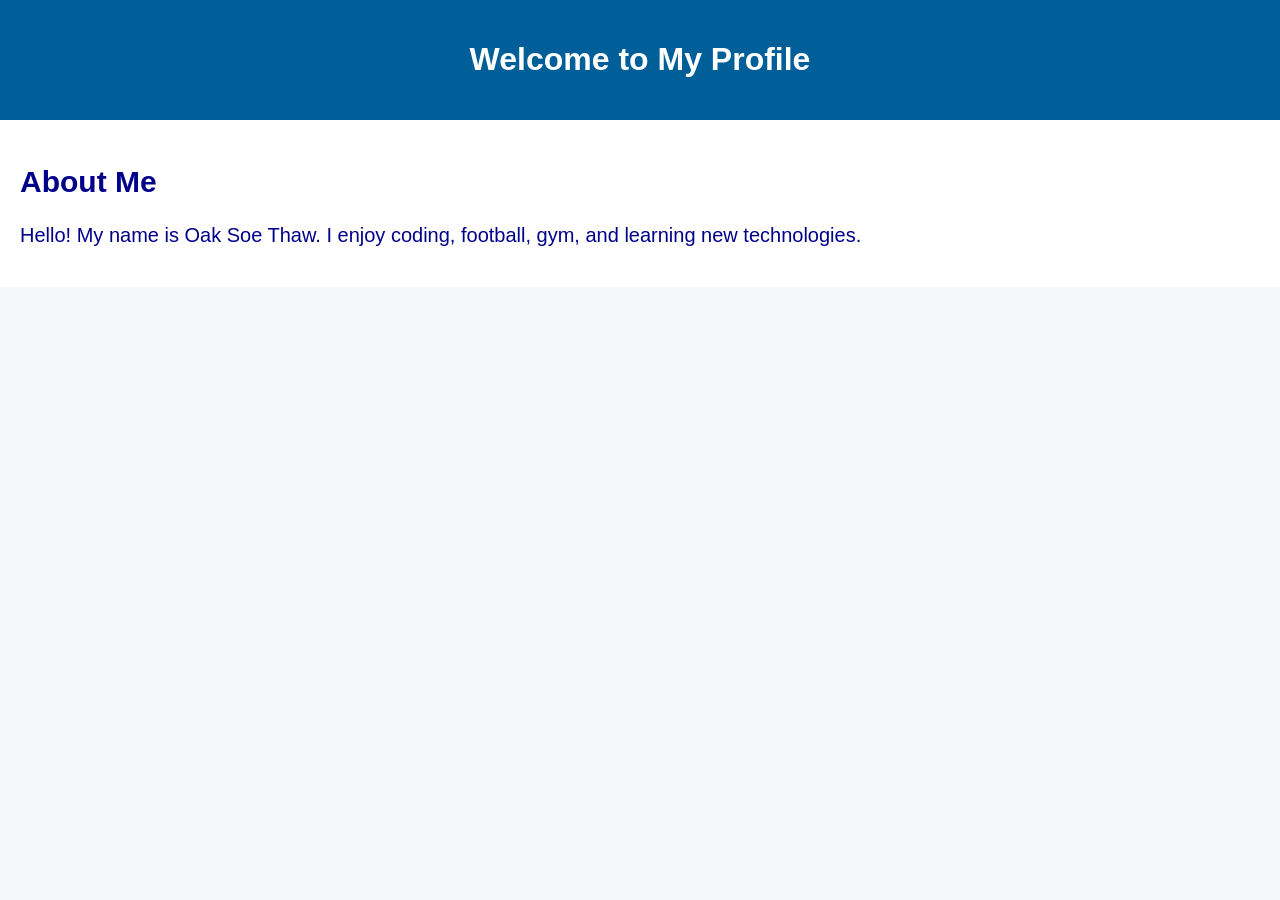
==== profile_2.html @ 3456fc77 "Apply CSS 2" ====
<!DOCTYPE html>
<html lang="en">
<head>
    <meta charset="UTF-8">
    <meta name="viewport" content="width=device-width, initial-scale=1.0">
    <link rel="stylesheet" href="public/css/profile.css">
    <title>My Profile - CSS Example</title>
</head>
<body>

<header>
    <h1>Welcome to My Profile</h1>
</header>

<section class="about">
    <h2>About Me</h2>
    <p>Hello! My name is Oak Soe Thaw. I enjoy coding, football, gym, and learning new technologies.</p>
</section>

</body>
</html>
---- public/css/profile.css ----
body {
    margin: 0;
    font-family: Arial, Helvetica, sans-serif;
    background-color: #f5f6fa;
    color: #333;
}

header {
    background-color: #005f99;
    color: white;
    text-align: center;
    padding: 20px;
}

section {
    background-color: white;
    color: darkblue;
    font-size: 1.25em;
    padding: 20px;
}
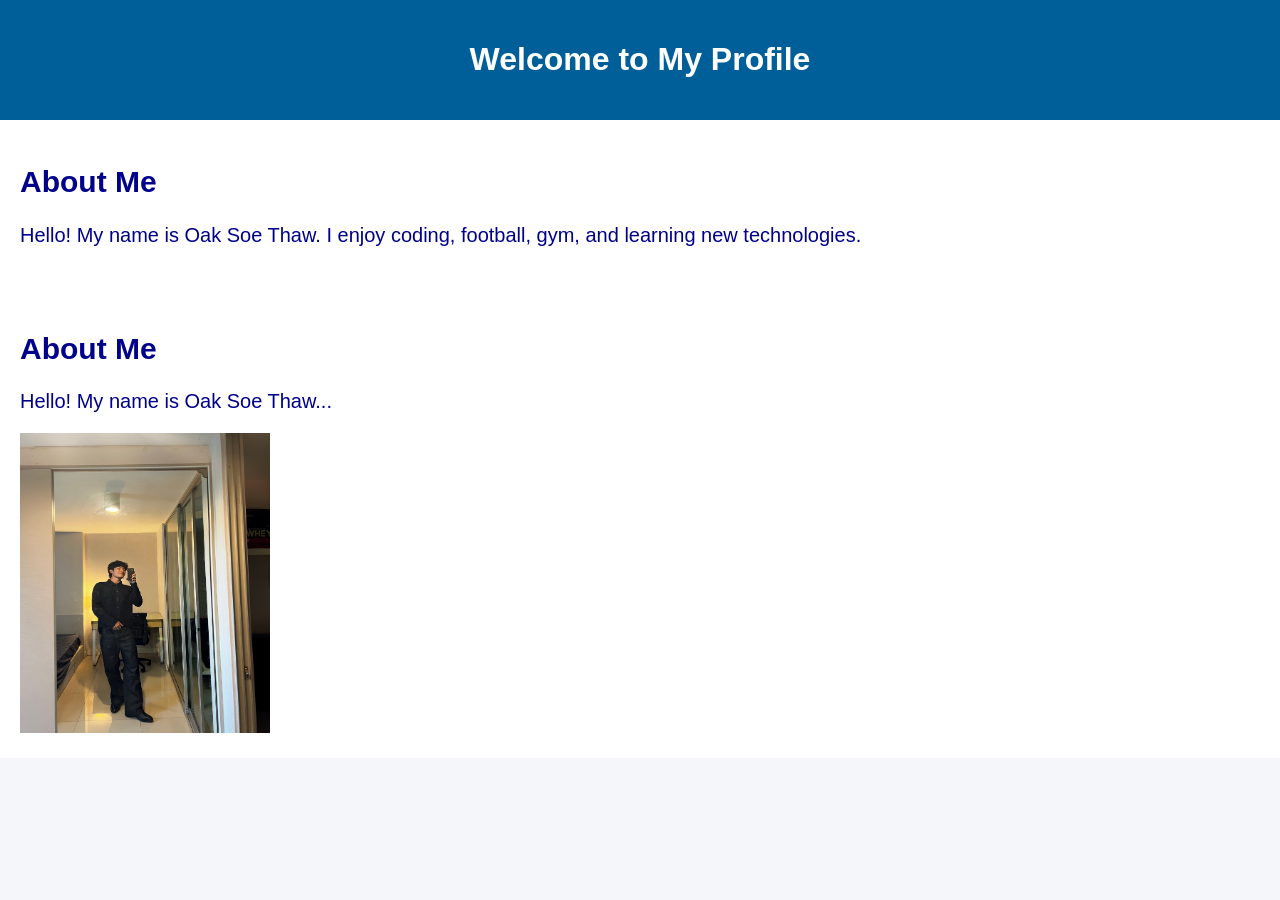
==== commit e2ba6490: "Final Apply CSS 2" ====
--- a/profile_2.html
+++ b/profile_2.html
@@ -16,6 +16,15 @@
     <h2>About Me</h2>
     <p>Hello! My name is Oak Soe Thaw. I enjoy coding, football, gym, and learning new technologies.</p>
 </section>
+ 
+<section class="about">
+
+    <h2>About Me</h2>
+
+    <p>Hello! My name is Oak Soe Thaw...</p>
+    <img src="/images/IMG_9303.JPG" width="250" height="300"/>
+
+</section>
 
 </body>
 </html>
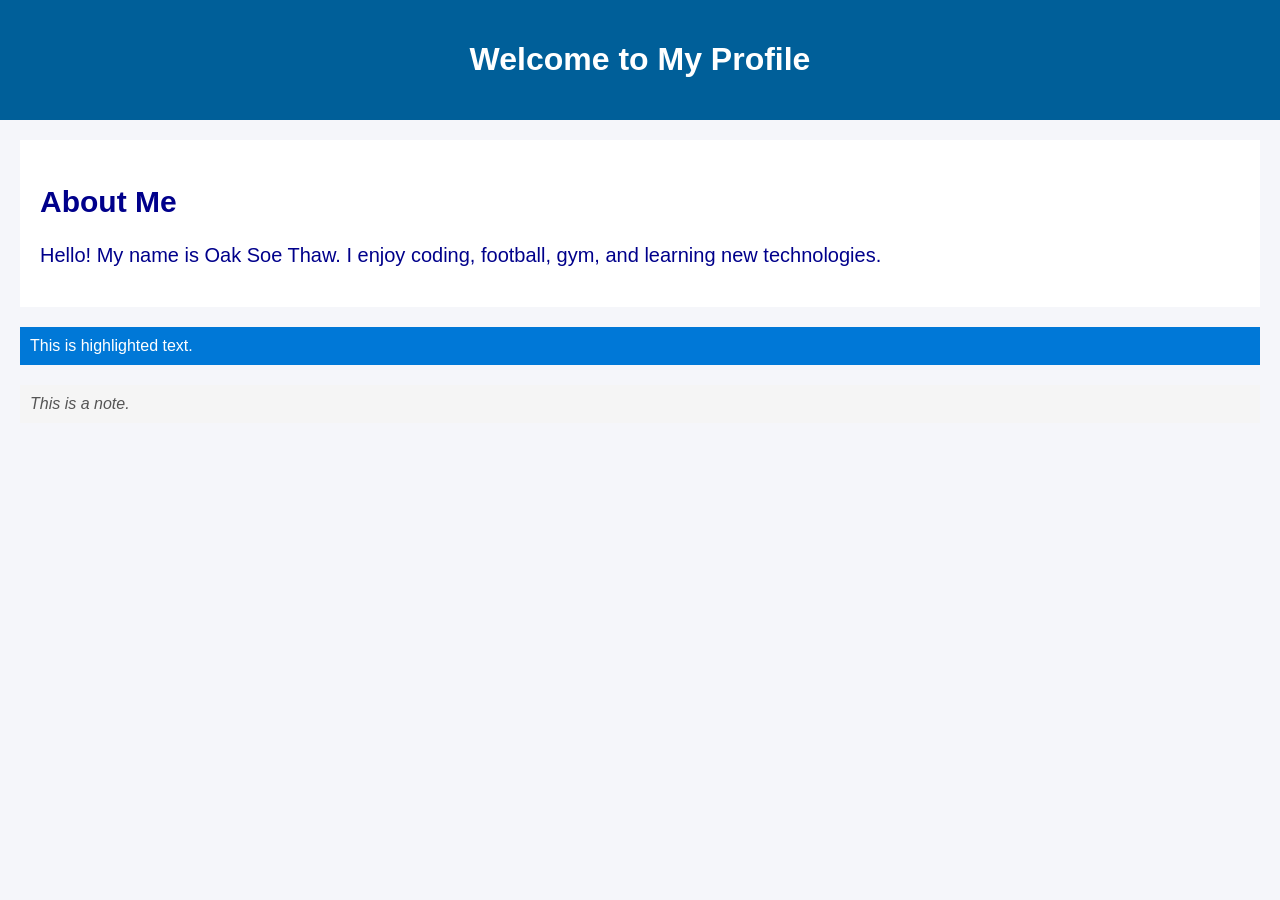
==== commit 2782899e: "Complete CSS 2" ====
--- a/profile_2.html
+++ b/profile_2.html
@@ -4,27 +4,29 @@
     <meta charset="UTF-8">
     <meta name="viewport" content="width=device-width, initial-scale=1.0">
     <link rel="stylesheet" href="public/css/profile.css">
-    <title>My Profile - CSS Example</title>
+    <title>My Profile - CSS 2</title>
 </head>
 <body>
 
-<header>
-    <h1>Welcome to My Profile</h1>
-</header>
+    <header>
+        <h1>Welcome to My Profile</h1>
+    </header>
 
-<section class="about">
-    <h2>About Me</h2>
-    <p>Hello! My name is Oak Soe Thaw. I enjoy coding, football, gym, and learning new technologies.</p>
-</section>
- 
-<section class="about">
+    <section class="about">
+        <h2>About Me</h2>
+        <p>
+            Hello! My name is Oak Soe Thaw.
+            I enjoy coding, football, gym, and learning new technologies.
+        </p>
+    </section>
 
-    <h2>About Me</h2>
+    <p class="highlight">
+        This is highlighted text.
+    </p>
 
-    <p>Hello! My name is Oak Soe Thaw...</p>
-    <img src="/images/IMG_9303.JPG" width="250" height="300"/>
-
-</section>
+    <p class="note">
+        This is a note.
+    </p>
 
 </body>
 </html>
--- a/public/css/profile.css
+++ b/public/css/profile.css
@@ -17,4 +17,20 @@
     color: darkblue;
     font-size: 1.25em;
     padding: 20px;
+    margin: 20px;
+}
+
+.highlight {
+    color: white;
+    background-color: #0078d7;
+    padding: 10px;
+    margin: 20px;
+}
+
+.note {
+    color: #555;
+    background-color: #f5f5f5;
+    font-style: italic;
+    padding: 10px;
+    margin: 20px;
 }
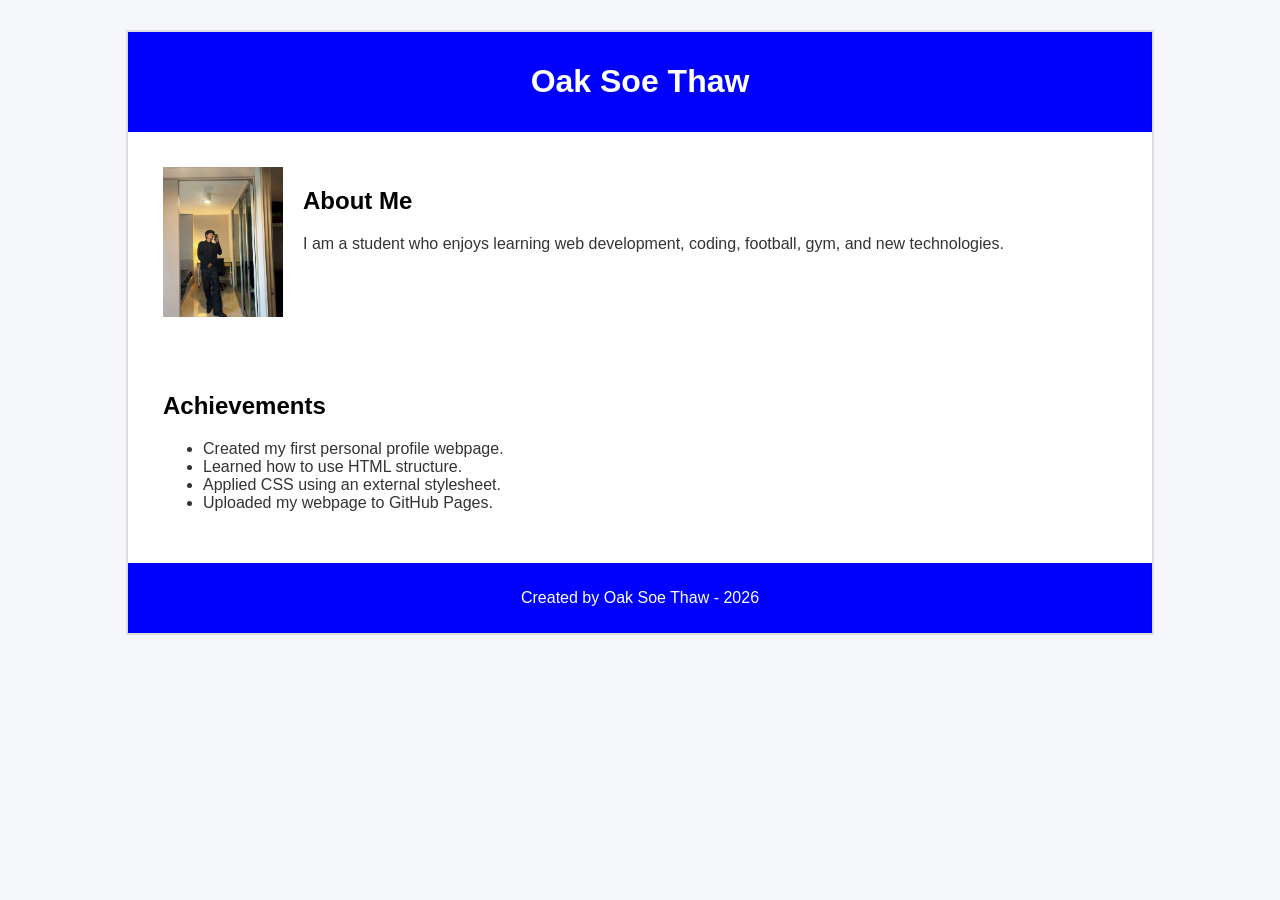
==== commit 2b5429c7: "Make CSS 2 profile layout" ====
--- a/profile_2.html
+++ b/profile_2.html
@@ -4,29 +4,38 @@
     <meta charset="UTF-8">
     <meta name="viewport" content="width=device-width, initial-scale=1.0">
     <link rel="stylesheet" href="public/css/profile.css">
-    <title>My Profile - CSS 2</title>
+    <title>CSS 2 Profile</title>
 </head>
 <body>
 
+<div class="container">
     <header>
-        <h1>Welcome to My Profile</h1>
+        <h1>Oak Soe Thaw</h1>
     </header>
 
-    <section class="about">
-        <h2>About Me</h2>
-        <p>
-            Hello! My name is Oak Soe Thaw.
-            I enjoy coding, football, gym, and learning new technologies.
-        </p>
+    <section class="profile">
+        <img src="images/IMG_9303.JPG" alt="My photo">
+
+        <div>
+            <h2>About Me</h2>
+            <p>I am a student who enjoys learning web development, coding, football, gym, and new technologies.</p>
+        </div>
     </section>
 
-    <p class="highlight">
-        This is highlighted text.
-    </p>
+    <section class="achievements">
+        <h2>Achievements</h2>
+        <ul>
+            <li>Created my first personal profile webpage.</li>
+            <li>Learned how to use HTML structure.</li>
+            <li>Applied CSS using an external stylesheet.</li>
+            <li>Uploaded my webpage to GitHub Pages.</li>
+        </ul>
+    </section>
 
-    <p class="note">
-        This is a note.
-    </p>
+    <footer>
+        <p>Created by Oak Soe Thaw - 2026</p>
+    </footer>
+</div>
 
 </body>
 </html>
--- a/public/css/profile.css
+++ b/public/css/profile.css
@@ -5,32 +5,49 @@
     color: #333;
 }
 
+.container {
+    width: 80%;
+    margin: 30px auto;
+    border: 2px solid #ddd;
+    background-color: white;
+}
+
 header {
-    background-color: #005f99;
+    background-color: blue;
     color: white;
     text-align: center;
+    padding: 10px;
+}
+
+.profile {
+    display: flex;
+    gap: 20px;
     padding: 20px;
+    margin: 15px;
+    background-color: white;
+    border-radius: 5px;
+}
+
+.profile img {
+    width: 120px;
+    height: 150px;
+    object-fit: cover;
 }
 
 section {
+    margin: 15px;
+    padding: 20px;
     background-color: white;
-    color: darkblue;
-    font-size: 1.25em;
-    padding: 20px;
-    margin: 20px;
+    border-radius: 5px;
 }
 
-.highlight {
-    color: white;
-    background-color: #0078d7;
-    padding: 10px;
-    margin: 20px;
+h2 {
+    color: black;
 }
 
-.note {
-    color: #555;
-    background-color: #f5f5f5;
-    font-style: italic;
+footer {
+    background-color: blue;
+    color: white;
+    text-align: center;
     padding: 10px;
-    margin: 20px;
 }
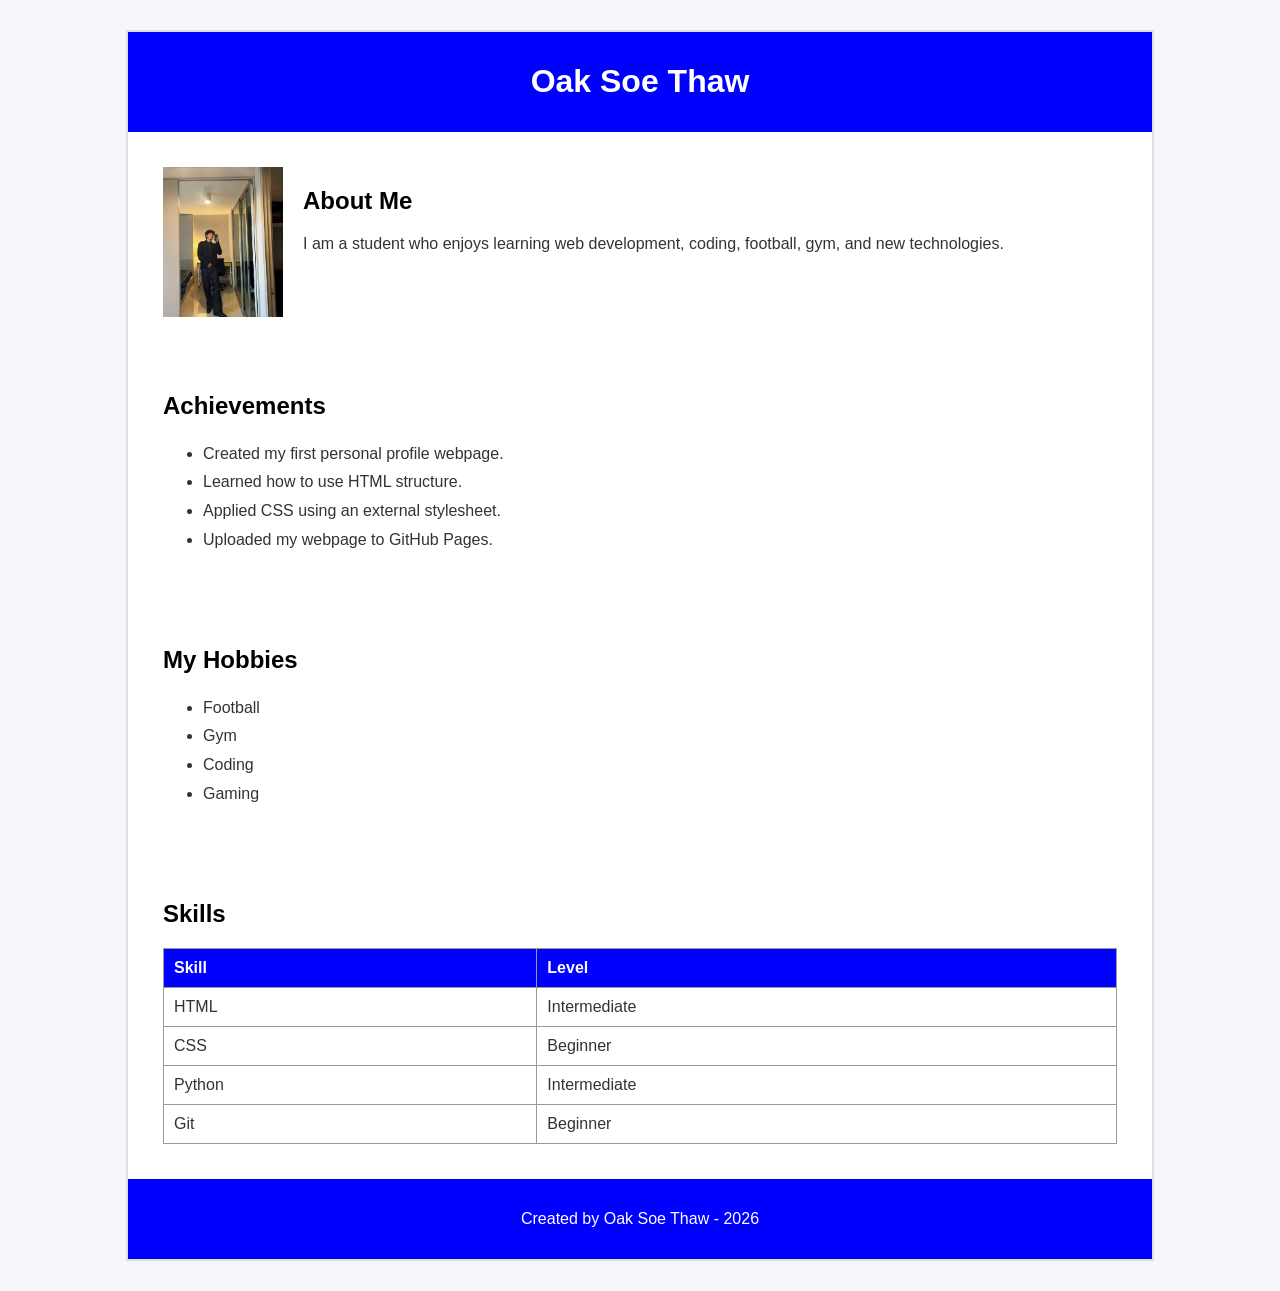
==== commit 1df21c62: "Finish CSS 2" ====
--- a/profile_2.html
+++ b/profile_2.html
@@ -9,6 +9,7 @@
 <body>
 
 <div class="container">
+
     <header>
         <h1>Oak Soe Thaw</h1>
     </header>
@@ -18,7 +19,10 @@
 
         <div>
             <h2>About Me</h2>
-            <p>I am a student who enjoys learning web development, coding, football, gym, and new technologies.</p>
+            <p>
+                I am a student who enjoys learning web development,
+                coding, football, gym, and new technologies.
+            </p>
         </div>
     </section>
 
@@ -32,9 +36,51 @@
         </ul>
     </section>
 
+    <section>
+        <h2>My Hobbies</h2>
+        <ul>
+            <li>Football</li>
+            <li>Gym</li>
+            <li>Coding</li>
+            <li>Gaming</li>
+        </ul>
+    </section>
+
+    <section>
+        <h2>Skills</h2>
+
+        <table>
+            <tr>
+                <th>Skill</th>
+                <th>Level</th>
+            </tr>
+
+            <tr>
+                <td>HTML</td>
+                <td>Intermediate</td>
+            </tr>
+
+            <tr>
+                <td>CSS</td>
+                <td>Beginner</td>
+            </tr>
+
+            <tr>
+                <td>Python</td>
+                <td>Intermediate</td>
+            </tr>
+
+            <tr>
+                <td>Git</td>
+                <td>Beginner</td>
+            </tr>
+        </table>
+    </section>
+
     <footer>
         <p>Created by Oak Soe Thaw - 2026</p>
     </footer>
+
 </div>
 
 </body>
--- a/public/css/profile.css
+++ b/public/css/profile.css
@@ -45,9 +45,31 @@
     color: black;
 }
 
+table {
+    width: 100%;
+    border-collapse: collapse;
+    margin-top: 10px;
+}
+
+th {
+    background-color: blue;
+    color: white;
+}
+
+th,
+td {
+    border: 1px solid #999;
+    padding: 10px;
+    text-align: left;
+}
+
+ul {
+    line-height: 1.8;
+}
+
 footer {
     background-color: blue;
     color: white;
     text-align: center;
-    padding: 10px;
+    padding: 15px;
 }
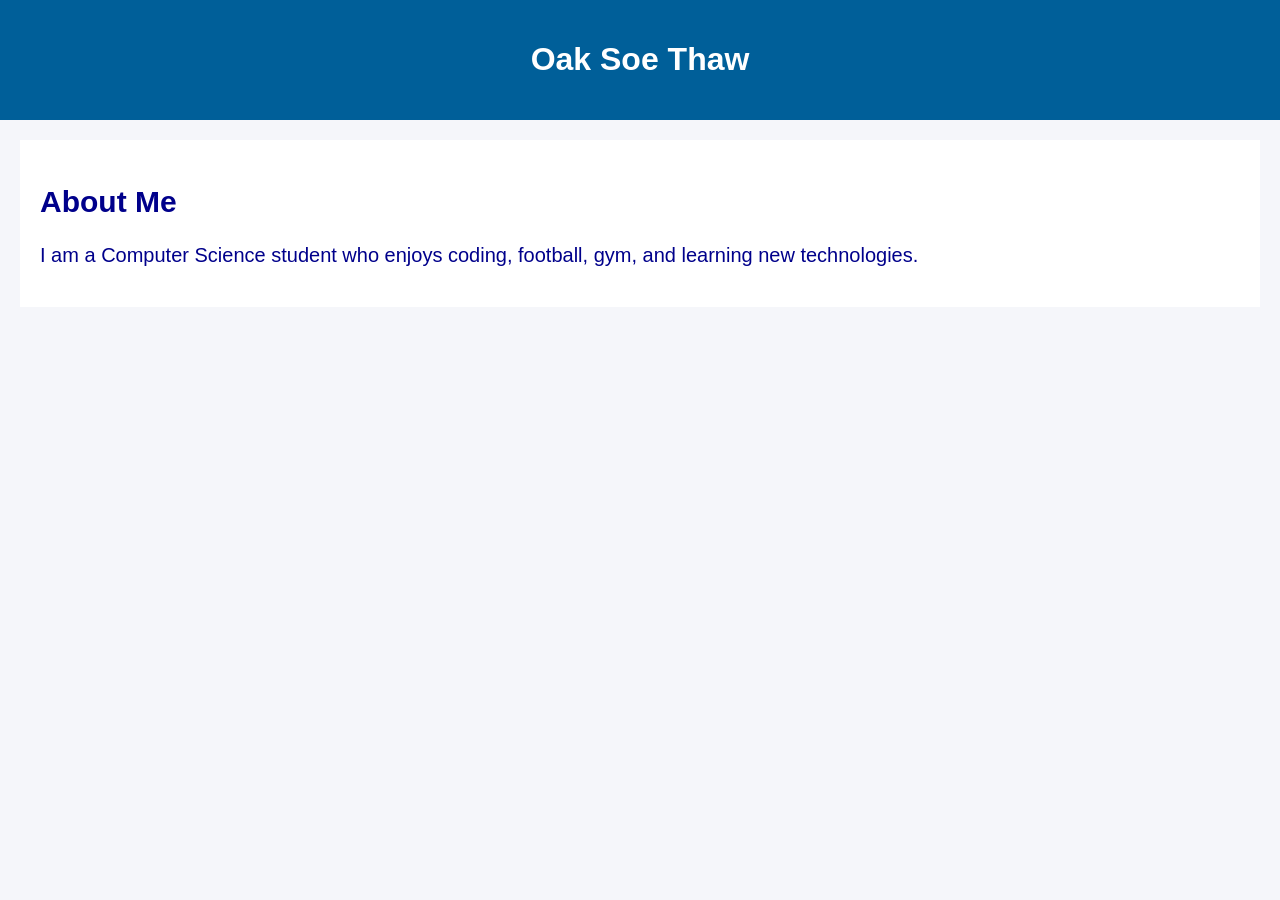
==== commit d07f9bfb: "Apply CSS assignment" ====
--- a/profile_2.html
+++ b/profile_2.html
@@ -4,84 +4,21 @@
     <meta charset="UTF-8">
     <meta name="viewport" content="width=device-width, initial-scale=1.0">
     <link rel="stylesheet" href="public/css/profile.css">
-    <title>CSS 2 Profile</title>
+    <title>My Profile</title>
 </head>
 <body>
 
-<div class="container">
+<header>
+    <h1>Oak Soe Thaw</h1>
+</header>
 
-    <header>
-        <h1>Oak Soe Thaw</h1>
-    </header>
-
-    <section class="profile">
-        <img src="images/IMG_9303.JPG" alt="My photo">
-
-        <div>
-            <h2>About Me</h2>
-            <p>
-                I am a student who enjoys learning web development,
-                coding, football, gym, and new technologies.
-            </p>
-        </div>
-    </section>
-
-    <section class="achievements">
-        <h2>Achievements</h2>
-        <ul>
-            <li>Created my first personal profile webpage.</li>
-            <li>Learned how to use HTML structure.</li>
-            <li>Applied CSS using an external stylesheet.</li>
-            <li>Uploaded my webpage to GitHub Pages.</li>
-        </ul>
-    </section>
-
-    <section>
-        <h2>My Hobbies</h2>
-        <ul>
-            <li>Football</li>
-            <li>Gym</li>
-            <li>Coding</li>
-            <li>Gaming</li>
-        </ul>
-    </section>
-
-    <section>
-        <h2>Skills</h2>
-
-        <table>
-            <tr>
-                <th>Skill</th>
-                <th>Level</th>
-            </tr>
-
-            <tr>
-                <td>HTML</td>
-                <td>Intermediate</td>
-            </tr>
-
-            <tr>
-                <td>CSS</td>
-                <td>Beginner</td>
-            </tr>
-
-            <tr>
-                <td>Python</td>
-                <td>Intermediate</td>
-            </tr>
-
-            <tr>
-                <td>Git</td>
-                <td>Beginner</td>
-            </tr>
-        </table>
-    </section>
-
-    <footer>
-        <p>Created by Oak Soe Thaw - 2026</p>
-    </footer>
-
-</div>
+<section>
+    <h2>About Me</h2>
+    <p>
+        I am a Computer Science student who enjoys coding,
+        football, gym, and learning new technologies.
+    </p>
+</section>
 
 </body>
 </html>
--- a/public/css/profile.css
+++ b/public/css/profile.css
@@ -5,71 +5,17 @@
     color: #333;
 }
 
-.container {
-    width: 80%;
-    margin: 30px auto;
-    border: 2px solid #ddd;
-    background-color: white;
-}
-
 header {
-    background-color: blue;
+    background-color: #005f99;
     color: white;
     text-align: center;
-    padding: 10px;
-}
-
-.profile {
-    display: flex;
-    gap: 20px;
     padding: 20px;
-    margin: 15px;
-    background-color: white;
-    border-radius: 5px;
-}
-
-.profile img {
-    width: 120px;
-    height: 150px;
-    object-fit: cover;
 }
 
 section {
-    margin: 15px;
+    background-color: white;
+    color: darkblue;
+    font-size: 1.25em;
     padding: 20px;
-    background-color: white;
-    border-radius: 5px;
-}
-
-h2 {
-    color: black;
-}
-
-table {
-    width: 100%;
-    border-collapse: collapse;
-    margin-top: 10px;
-}
-
-th {
-    background-color: blue;
-    color: white;
-}
-
-th,
-td {
-    border: 1px solid #999;
-    padding: 10px;
-    text-align: left;
-}
-
-ul {
-    line-height: 1.8;
-}
-
-footer {
-    background-color: blue;
-    color: white;
-    text-align: center;
-    padding: 15px;
+    margin: 20px;
 }
